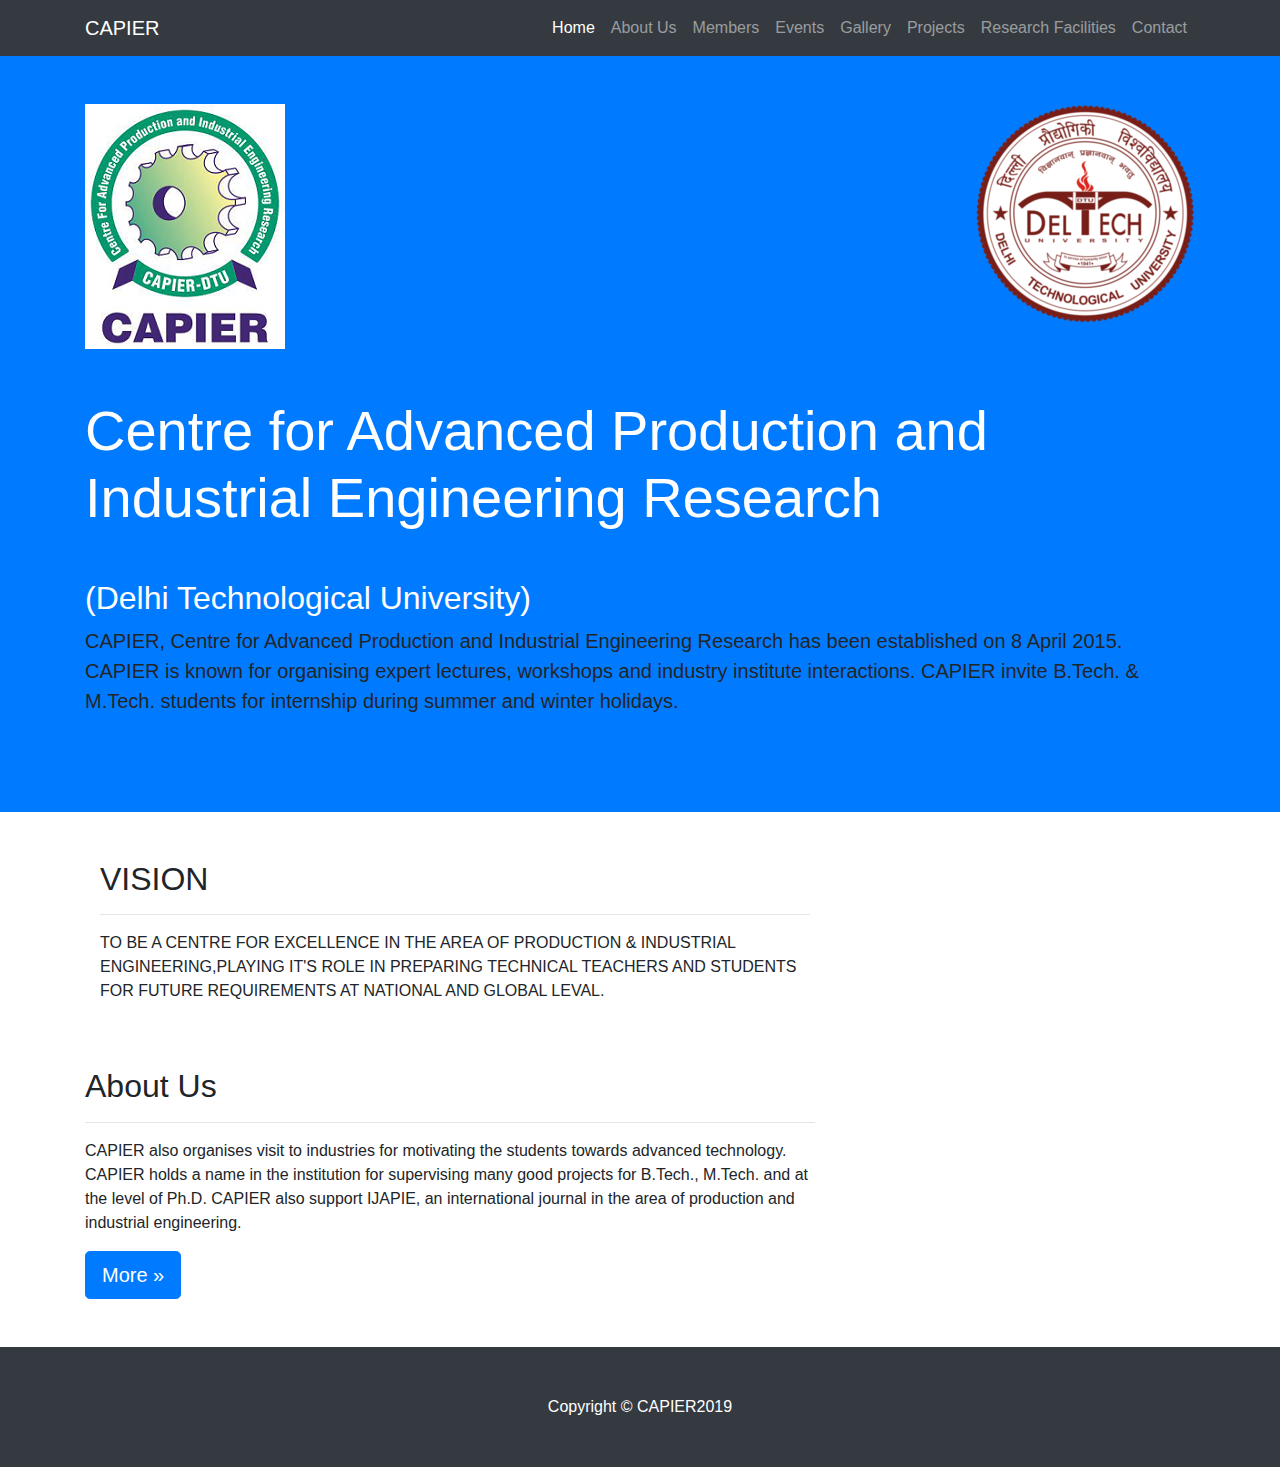
==== index.html @ fe66342f "VISION ADDED" ====
<!DOCTYPE html>
<html lang="en">

<head>

  <meta charset="utf-8">
  <meta name="viewport" content="width=device-width, initial-scale=1, shrink-to-fit=no">
  <meta name="description" content="capier">
  <meta name="author" content="rajat singh">

  <title>CAPIER-2019</title>



  <link rel="stylesheet" href="https://maxcdn.bootstrapcdn.com/bootstrap/4.2.1/css/bootstrap.min.css">
  <link href="https://maxcdn.bootstrapcdn.com/font-awesome/4.4.0/css/font-awesome.min.css" rel="stylesheet" />
  <link href="css/capierstyle.css" rel="stylesheet" type="text/css">



</head>

<body>

  <!-- Navigation -->
  <nav class="navbar navbar-expand-lg navbar-dark bg-dark fixed-top">
    <div class="container ">
      <a class="navbar-brand" href="./index.html">CAPIER</a>
      <button class="navbar-toggler" type="button" data-toggle="collapse" data-target="#navbarResponsive"
        aria-controls="navbarResponsive" aria-expanded="false" aria-label="Toggle navigation">
        <span class="navbar-toggler-icon"></span>
      </button>
      <div class="collapse navbar-collapse" id="navbarResponsive">
        <ul class="navbar-nav ml-auto">
          <li class="nav-item active">
            <a class="nav-link" href="./index.html">Home
            </a>
          </li>
          <li class="nav-item">
            <a class="nav-link" href="aboutus.html">About Us</a>
          </li>
          <li class="nav-item">
            <a class="nav-link" href="#">Members</a>
          </li>
          <li class="nav-item">
            <a class="nav-link" href="events.html">Events</a>
          </li>
          <li class="nav-item">
            <a class="nav-link" href="gallery.html">Gallery</a>
          </li>
          <li class="nav-item">
            <a class="nav-link" href="#">Projects</a>
          </li>
          <li class="nav-item">
            <a class="nav-link" href="#">Research Facilities</a>
          </li>
          <li class="nav-item">
            <a class="nav-link" href="contactus.html">Contact</a>
          </li>
        </ul>
      </div>
    </div>
  </nav>

  <!-- Header -->
  <header class="bg-primary py-5 mb-5">
    <div class="container h-100">
      <div class="row h-100 align-items-center">
        <div class="col-lg-12">
          <img class="img-fluid " src="logo.png" alt="Chania">
          <img class="float-right" src="dtu_logo.png" alt="Chania">

          <h1 class="display-4 text-white mt-5 mb-2">Centre for Advanced Production and Industrial Engineering Research
          </h1>
          <h2 class="display-6 text-white mt-5 mb-2">(Delhi Technological University)</h2>
          <p class="lead mb-5 text-white-50">CAPIER, Centre for Advanced Production and Industrial Engineering Research
            has been
            established on 8 April 2015. CAPIER is known for organising expert lectures, workshops and industry
            institute
            interactions. CAPIER invite B.Tech. & M.Tech. students for internship during summer and winter holidays.</p>
        </div>
      </div>
    </div>
  </header>

  <!-- Page Content -->
  <div class="container">


    <div class="container">

      <div class="row">
        <div class="col-md-8 mb-5">
          <h2>VISION</h2>
          <hr>
          <p>TO BE A CENTRE FOR EXCELLENCE IN THE AREA OF PRODUCTION & INDUSTRIAL ENGINEERING,PLAYING IT'S ROLE IN
            PREPARING TECHNICAL TEACHERS AND STUDENTS FOR FUTURE REQUIREMENTS AT NATIONAL AND GLOBAL LEVAL.</p>
        </div>


      </div>
    </div>
    <div class="row">
      <div class="col-md-8 mb-5">
        <h2>About Us</h2>
        <hr>
        <p>CAPIER also organises visit to industries for motivating the students towards advanced technology. CAPIER
          holds a
          name in the institution for supervising many good projects for B.Tech., M.Tech. and at the level of Ph.D.
          CAPIER also
          support IJAPIE, an international journal in the area of production and industrial engineering.</p>

        <a class="btn btn-primary btn-lg" href="/aboutus.html">More &raquo;</a>
      </div>


    </div>
  </div>


  <footer class="py-5 bg-dark">
    <div class="container">
      <p class="m-0 text-center text-white">Copyright &copy; CAPIER2019</p>
    </div>
    <!-- /.container -->
  </footer>

  <script src="https://ajax.googleapis.com/ajax/libs/jquery/3.3.1/jquery.min.js"></script>
  <script src="https://cdnjs.cloudflare.com/ajax/libs/popper.js/1.14.6/umd/popper.min.js"></script>
  <script src="https://maxcdn.bootstrapcdn.com/bootstrap/4.2.1/js/bootstrap.min.js"></script>


</body>


</html>
---- css/capierstyle.css ----
body {
  padding-top: 56px;
}
/* .footer .container {
  background-color: #CFFEEE;
} */



/* footer {
  background-color:#33b5e5;
} */
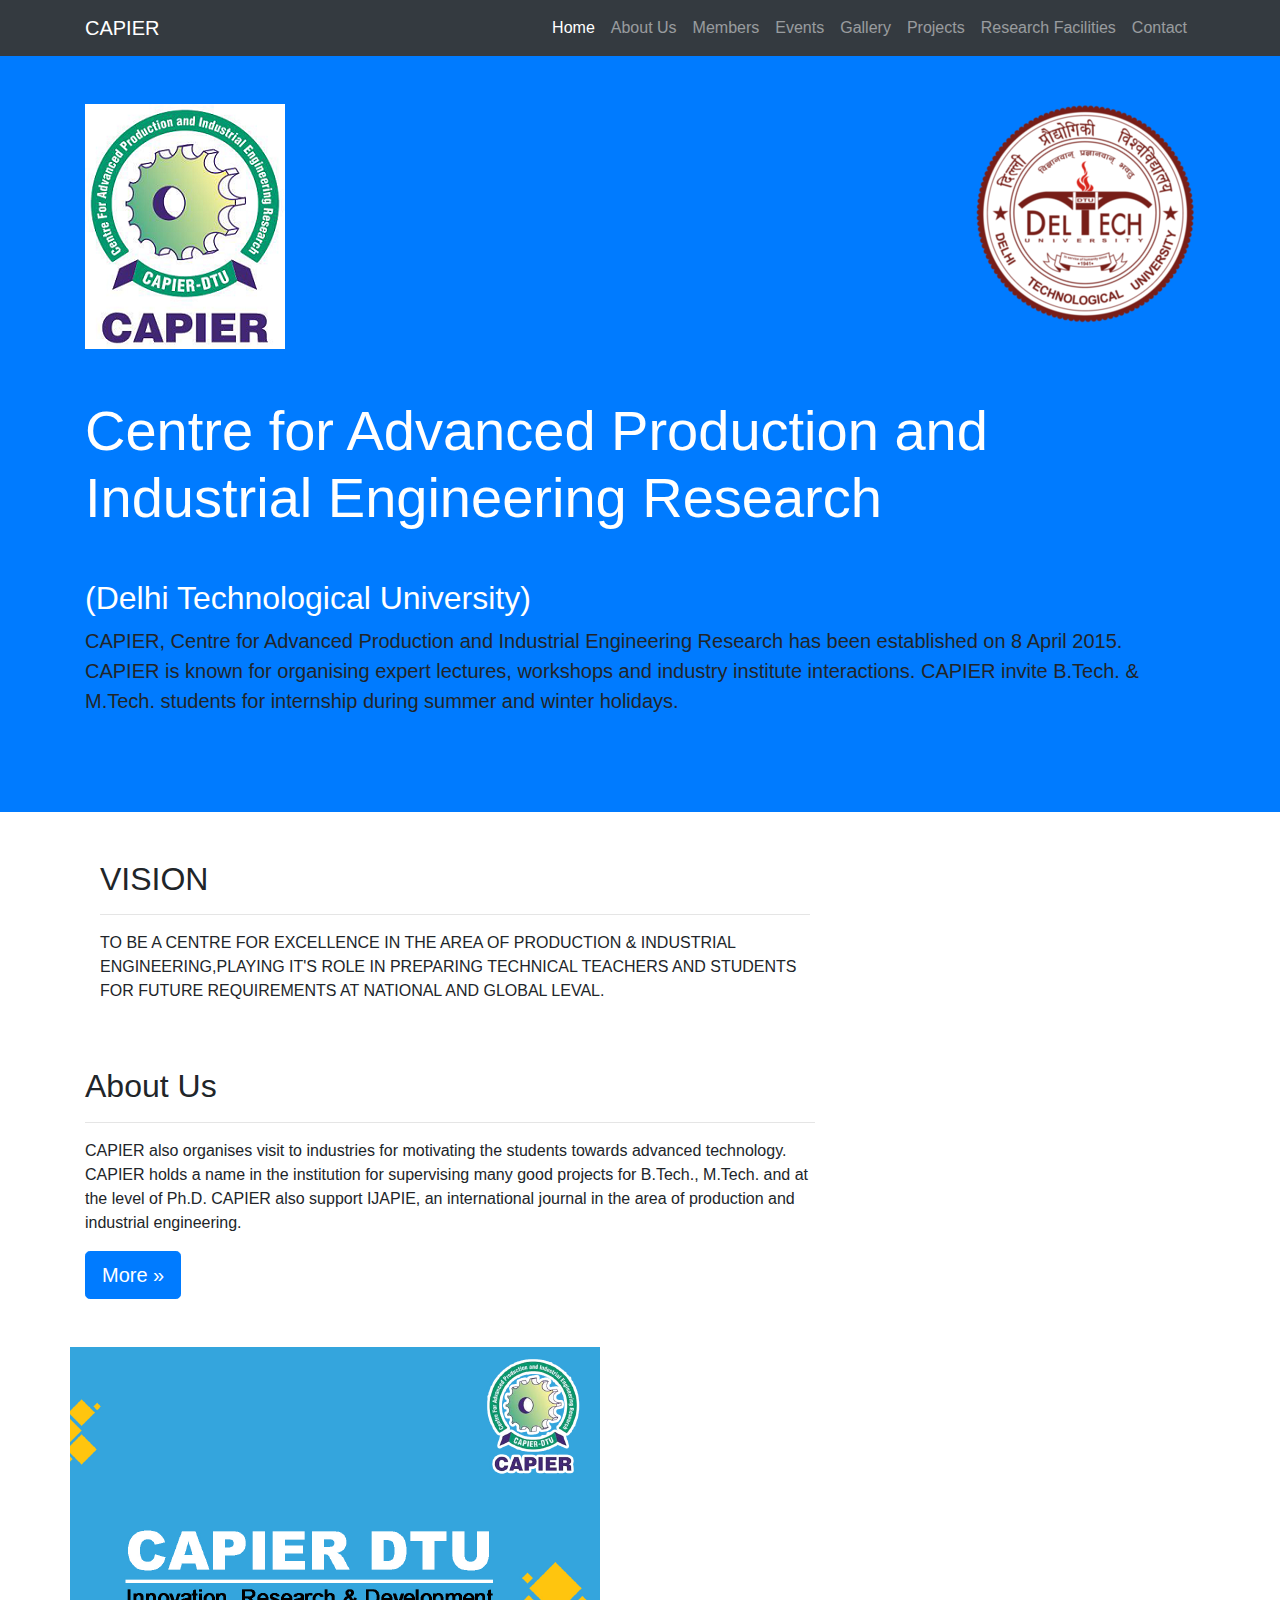
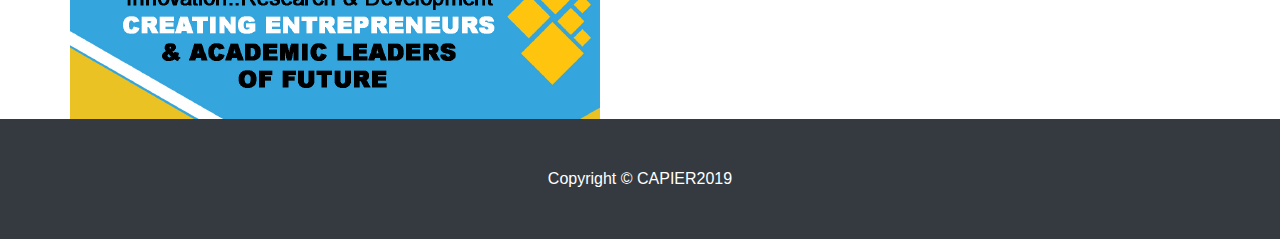
==== commit c4f83684: "members page added" ====
--- a/index.html
+++ b/index.html
@@ -40,7 +40,7 @@
             <a class="nav-link" href="aboutus.html">About Us</a>
           </li>
           <li class="nav-item">
-            <a class="nav-link" href="#">Members</a>
+            <a class="nav-link" href="members.html">Members</a>
           </li>
           <li class="nav-item">
             <a class="nav-link" href="events.html">Events</a>
@@ -73,7 +73,7 @@
           <h1 class="display-4 text-white mt-5 mb-2">Centre for Advanced Production and Industrial Engineering Research
           </h1>
           <h2 class="display-6 text-white mt-5 mb-2">(Delhi Technological University)</h2>
-          <p class="lead mb-5 text-white-50">CAPIER, Centre for Advanced Production and Industrial Engineering Research
+          <p class="lead mb-5 text-green-50">CAPIER, Centre for Advanced Production and Industrial Engineering Research
             has been
             established on 8 April 2015. CAPIER is known for organising expert lectures, workshops and industry
             institute
@@ -95,7 +95,9 @@
           <hr>
           <p>TO BE A CENTRE FOR EXCELLENCE IN THE AREA OF PRODUCTION & INDUSTRIAL ENGINEERING,PLAYING IT'S ROLE IN
             PREPARING TECHNICAL TEACHERS AND STUDENTS FOR FUTURE REQUIREMENTS AT NATIONAL AND GLOBAL LEVAL.</p>
+            
         </div>
+        
 
 
       </div>
@@ -111,7 +113,10 @@
           support IJAPIE, an international journal in the area of production and industrial engineering.</p>
 
         <a class="btn btn-primary btn-lg" href="/aboutus.html">More &raquo;</a>
+        
       </div>
+      <img class="img-fluid" src="capier.png" alt="Chania">
+      
 
 
     </div>
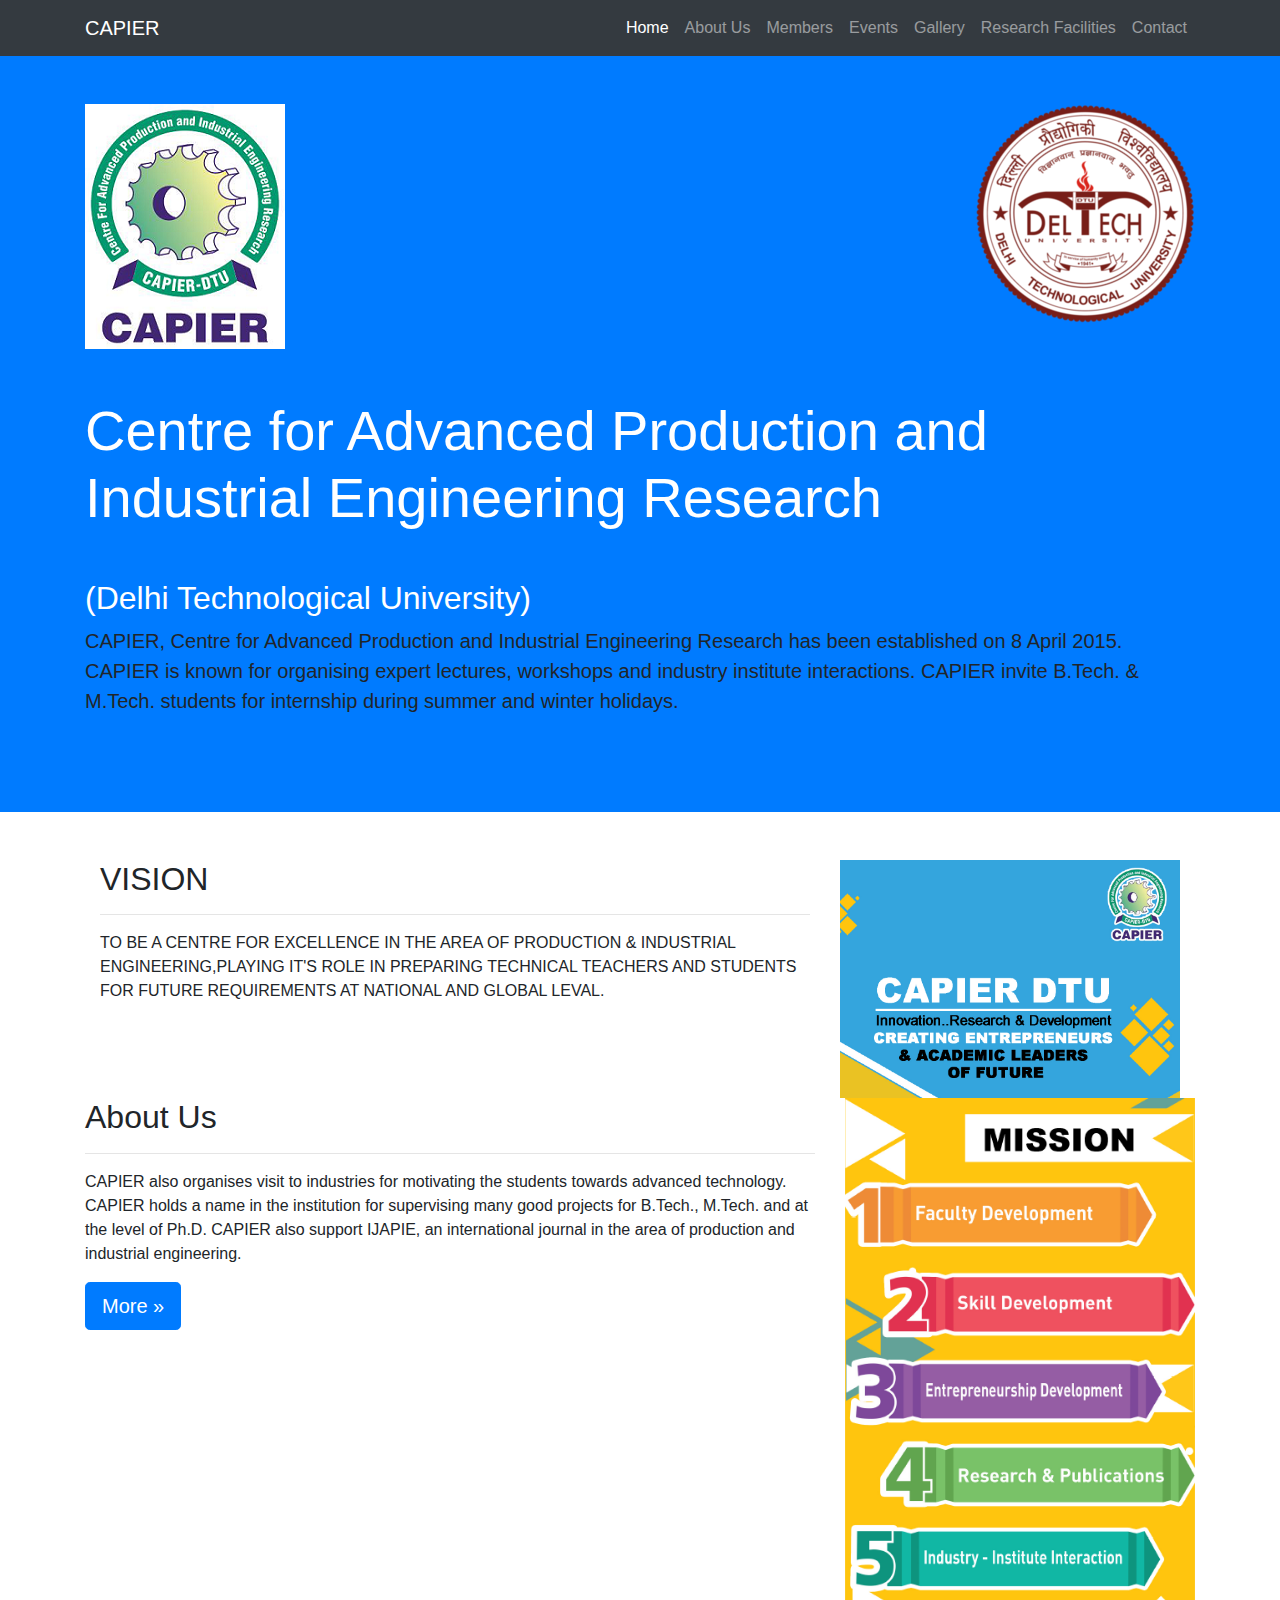
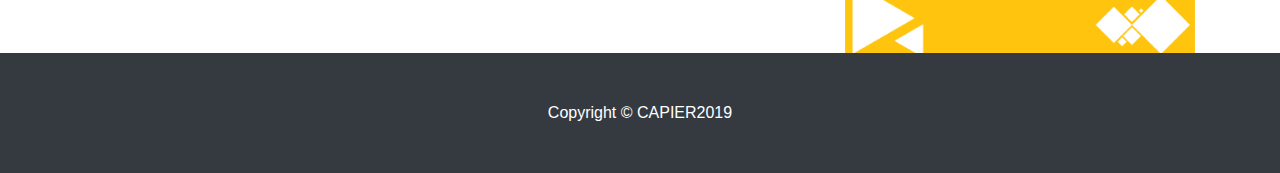
==== commit 4cc22782: "new sections addded" ====
--- a/index.html
+++ b/index.html
@@ -49,9 +49,6 @@
             <a class="nav-link" href="gallery.html">Gallery</a>
           </li>
           <li class="nav-item">
-            <a class="nav-link" href="#">Projects</a>
-          </li>
-          <li class="nav-item">
             <a class="nav-link" href="#">Research Facilities</a>
           </li>
           <li class="nav-item">
@@ -97,11 +94,16 @@
             PREPARING TECHNICAL TEACHERS AND STUDENTS FOR FUTURE REQUIREMENTS AT NATIONAL AND GLOBAL LEVAL.</p>
             
         </div>
+        <div class="col">
+          <img class="img-fluid" src="capier.png" alt="Chania">
+        </div>
         
 
 
       </div>
     </div>
+
+    
     <div class="row">
       <div class="col-md-8 mb-5">
         <h2>About Us</h2>
@@ -115,7 +117,11 @@
         <a class="btn btn-primary btn-lg" href="/aboutus.html">More &raquo;</a>
         
       </div>
-      <img class="img-fluid" src="capier.png" alt="Chania">
+      <div class="col">
+        <img class="img-fluid" src="mission.png">
+      </div>
+
+      
       
 
 
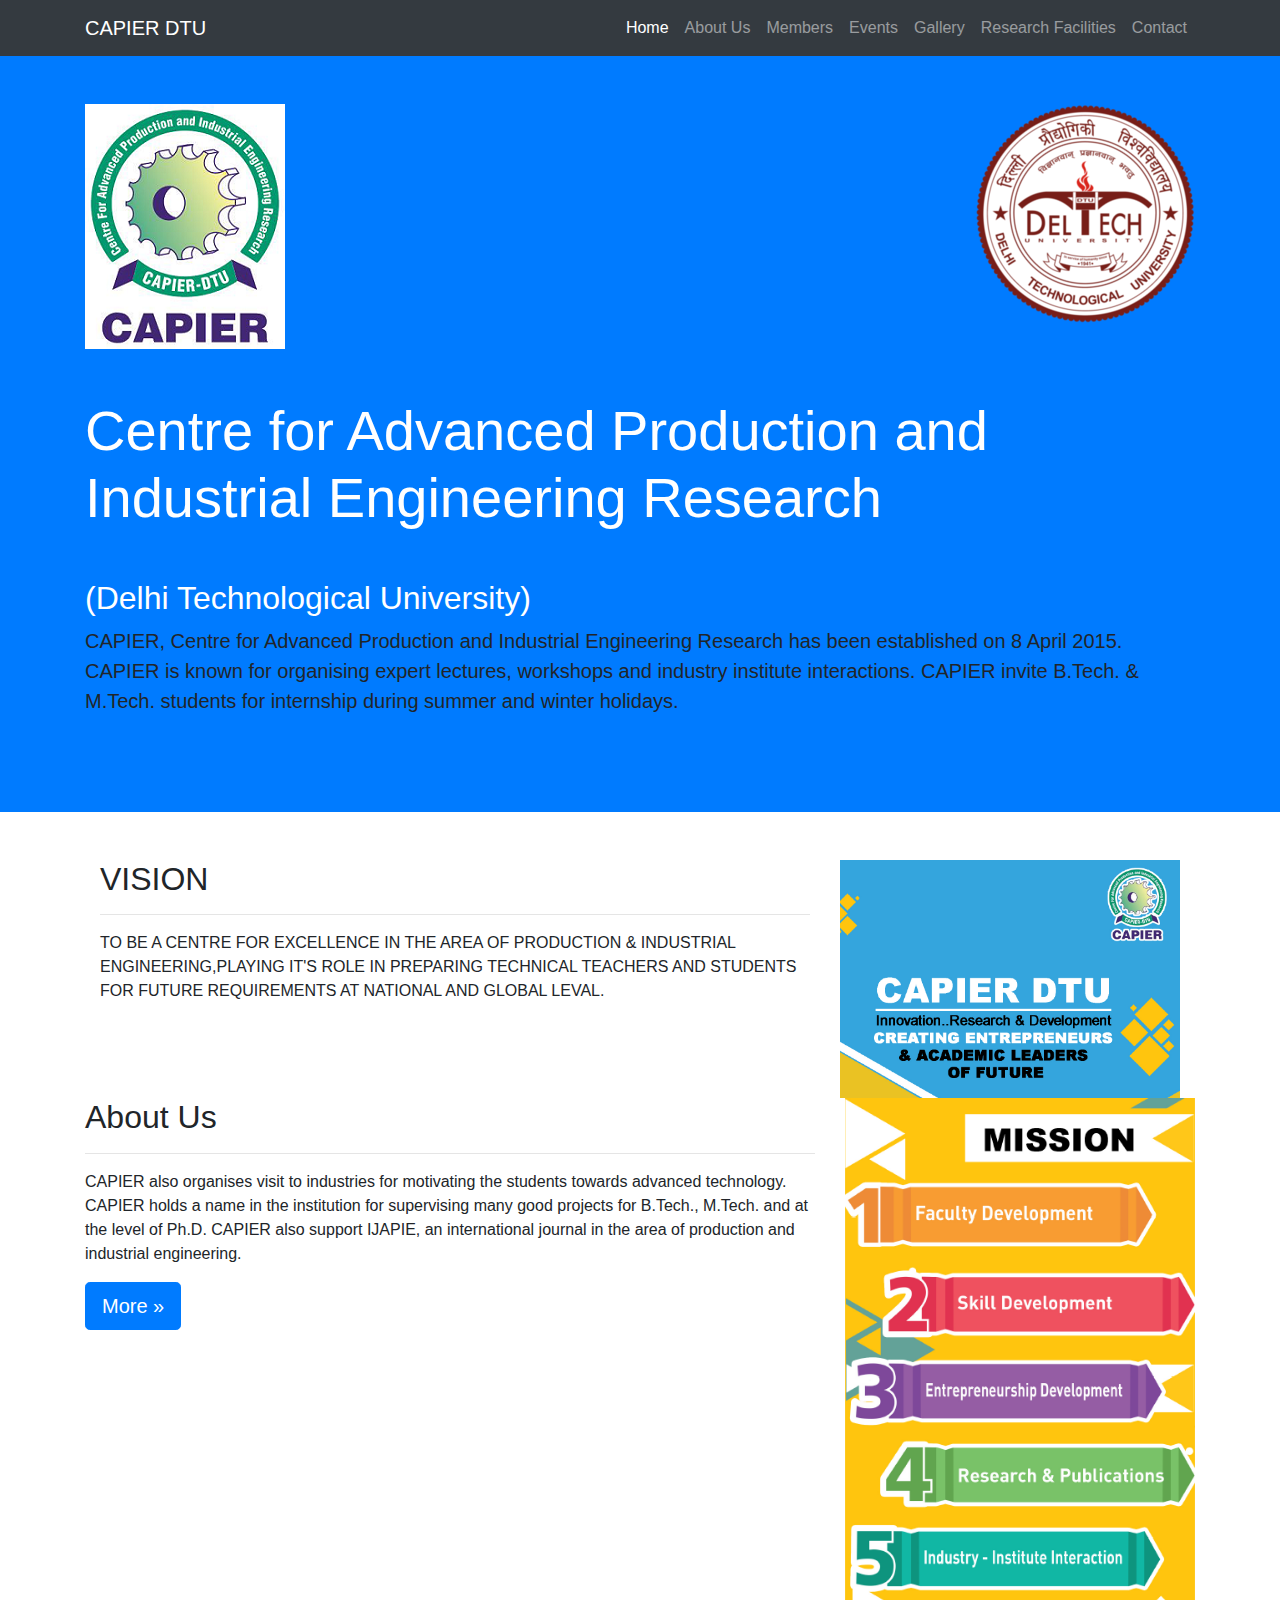
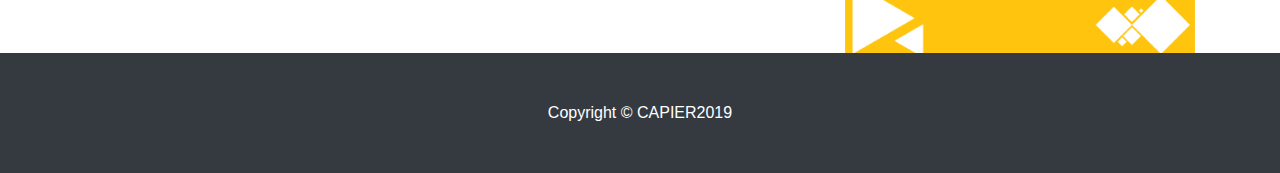
==== commit 6644325d: "changes done" ====
--- a/index.html
+++ b/index.html
@@ -25,7 +25,7 @@
   <!-- Navigation -->
   <nav class="navbar navbar-expand-lg navbar-dark bg-dark fixed-top">
     <div class="container ">
-      <a class="navbar-brand" href="./index.html">CAPIER</a>
+      <a class="navbar-brand" href="./index.html">CAPIER DTU</a>
       <button class="navbar-toggler" type="button" data-toggle="collapse" data-target="#navbarResponsive"
         aria-controls="navbarResponsive" aria-expanded="false" aria-label="Toggle navigation">
         <span class="navbar-toggler-icon"></span>
@@ -49,7 +49,7 @@
             <a class="nav-link" href="gallery.html">Gallery</a>
           </li>
           <li class="nav-item">
-            <a class="nav-link" href="#">Research Facilities</a>
+            <a class="nav-link" href="researcpage.html">Research Facilities</a>
           </li>
           <li class="nav-item">
             <a class="nav-link" href="contactus.html">Contact</a>
@@ -92,18 +92,18 @@
           <hr>
           <p>TO BE A CENTRE FOR EXCELLENCE IN THE AREA OF PRODUCTION & INDUSTRIAL ENGINEERING,PLAYING IT'S ROLE IN
             PREPARING TECHNICAL TEACHERS AND STUDENTS FOR FUTURE REQUIREMENTS AT NATIONAL AND GLOBAL LEVAL.</p>
-            
+
         </div>
         <div class="col">
           <img class="img-fluid" src="capier.png" alt="Chania">
         </div>
-        
+
 
 
       </div>
     </div>
 
-    
+
     <div class="row">
       <div class="col-md-8 mb-5">
         <h2>About Us</h2>
@@ -115,14 +115,14 @@
           support IJAPIE, an international journal in the area of production and industrial engineering.</p>
 
         <a class="btn btn-primary btn-lg" href="/aboutus.html">More &raquo;</a>
-        
+
       </div>
       <div class="col">
         <img class="img-fluid" src="mission.png">
       </div>
 
-      
-      
+
+
 
 
     </div>
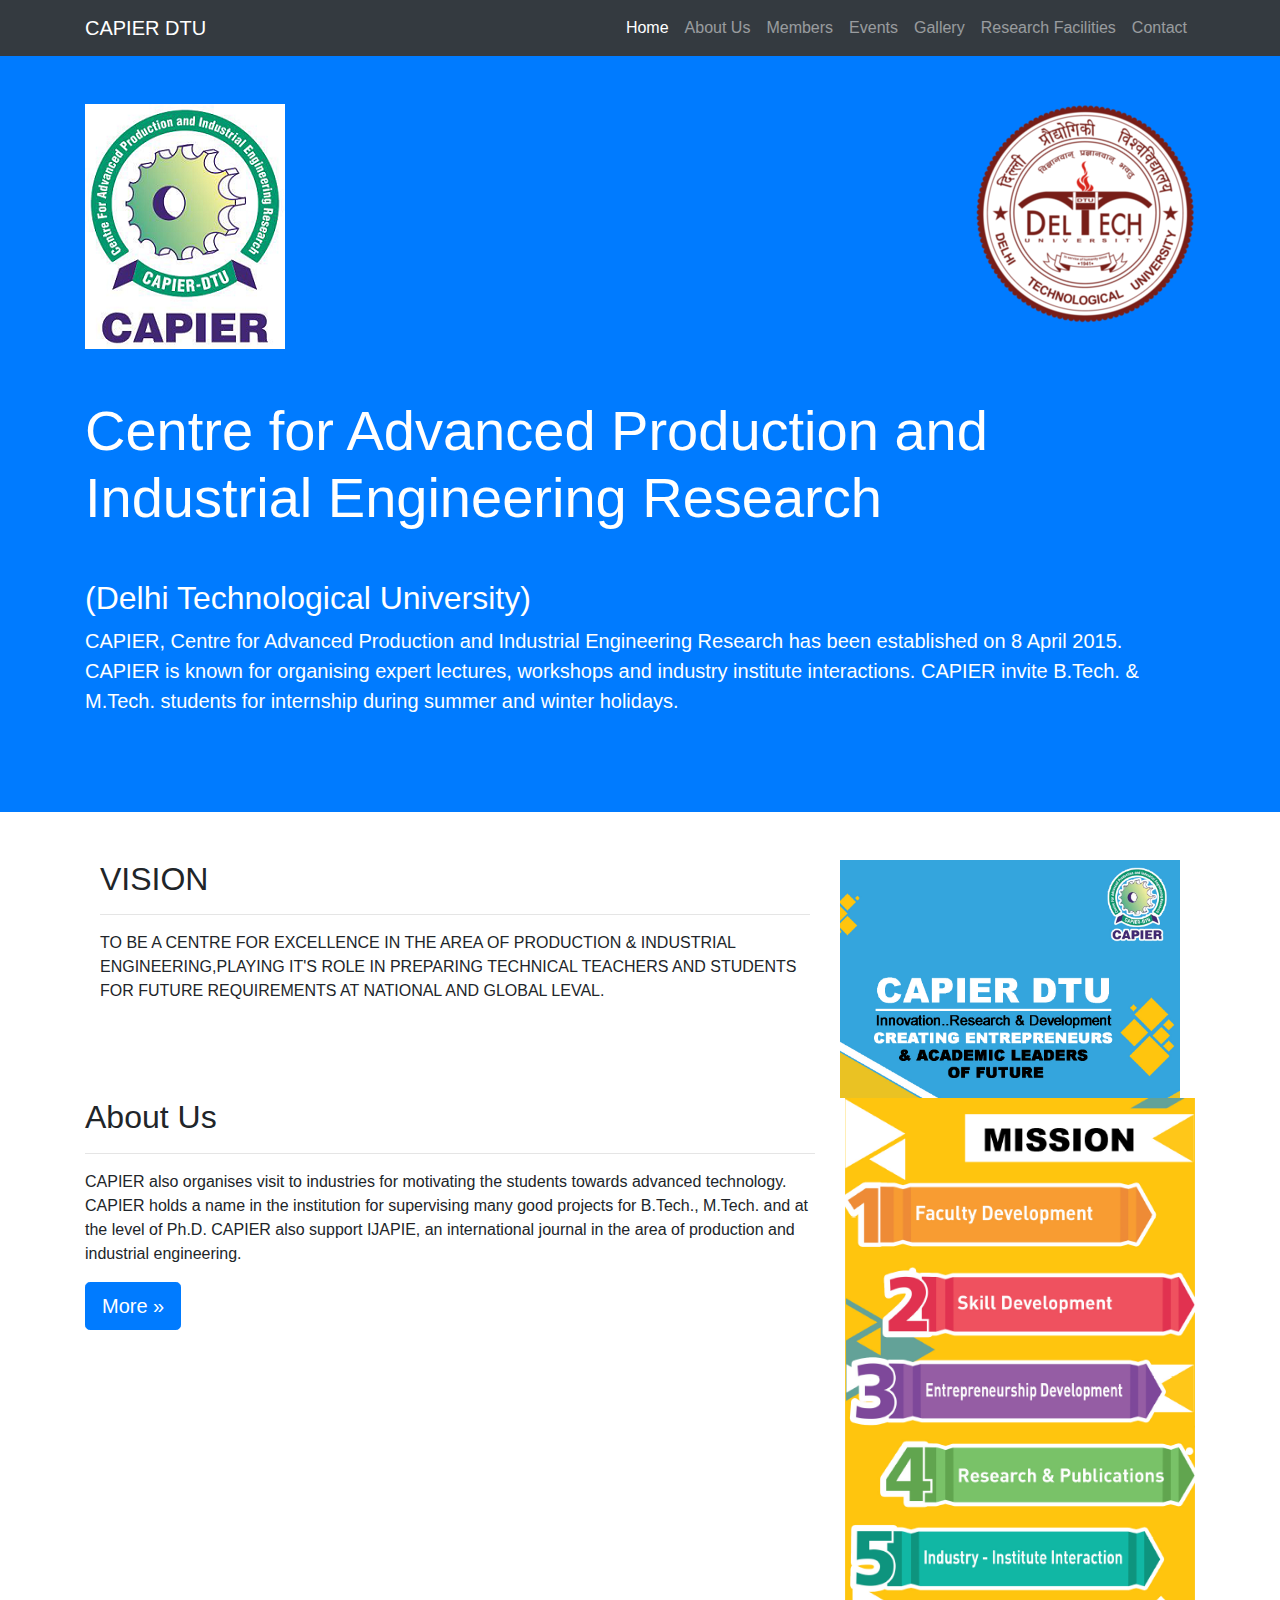
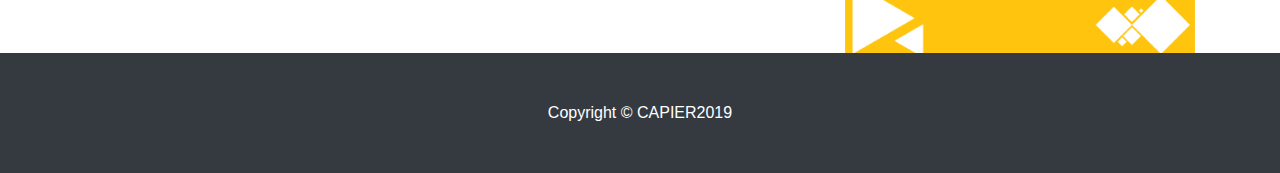
==== commit e1677620: "font color changed" ====
--- a/index.html
+++ b/index.html
@@ -70,7 +70,7 @@
           <h1 class="display-4 text-white mt-5 mb-2">Centre for Advanced Production and Industrial Engineering Research
           </h1>
           <h2 class="display-6 text-white mt-5 mb-2">(Delhi Technological University)</h2>
-          <p class="lead mb-5 text-green-50">CAPIER, Centre for Advanced Production and Industrial Engineering Research
+          <p id="top-desc" class="lead mb-5 text-green-50">CAPIER, Centre for Advanced Production and Industrial Engineering Research
             has been
             established on 8 April 2015. CAPIER is known for organising expert lectures, workshops and industry
             institute
--- a/css/capierstyle.css
+++ b/css/capierstyle.css
@@ -10,4 +10,7 @@
 
 /* footer {
   background-color:#33b5e5;
-} */+} */
+#top-desc{
+  color: white;
+}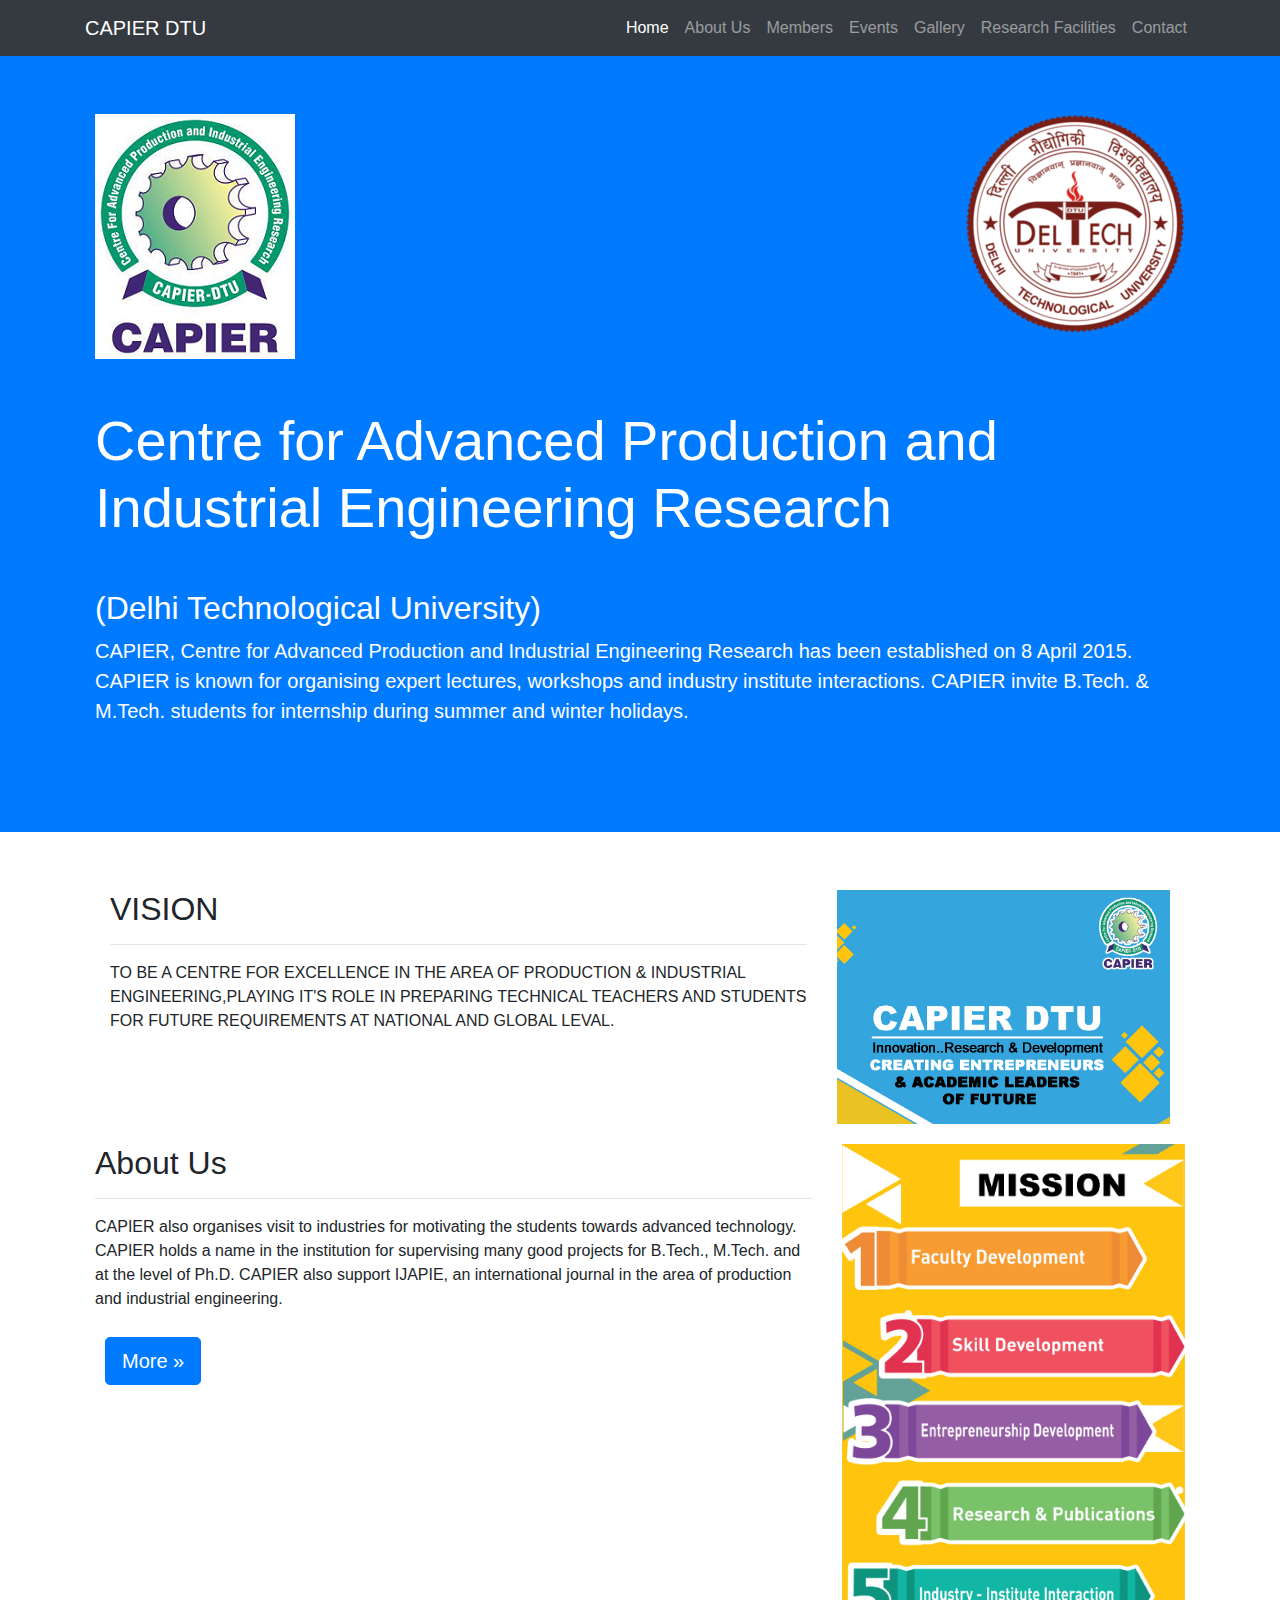
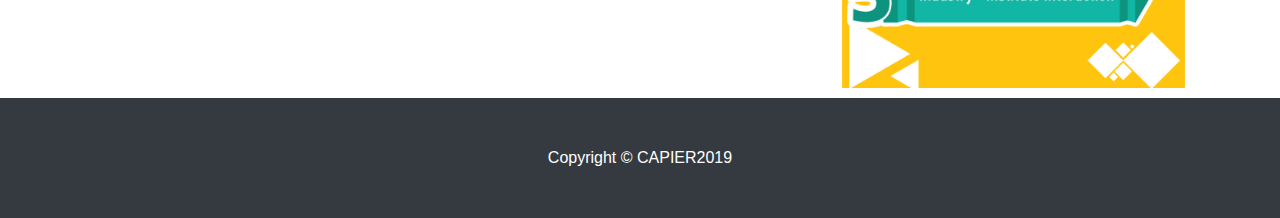
==== commit 0ce842f6: "folder structure improved" ====
--- a/index.html
+++ b/index.html
@@ -37,22 +37,22 @@
             </a>
           </li>
           <li class="nav-item">
-            <a class="nav-link" href="aboutus.html">About Us</a>
+            <a class="nav-link" href="./pages/aboutus.html">About Us</a>
           </li>
           <li class="nav-item">
-            <a class="nav-link" href="members.html">Members</a>
+            <a class="nav-link" href="./pages/members.html">Members</a>
           </li>
           <li class="nav-item">
-            <a class="nav-link" href="events.html">Events</a>
+            <a class="nav-link" href="./pages/events.html">Events</a>
           </li>
           <li class="nav-item">
-            <a class="nav-link" href="gallery.html">Gallery</a>
+            <a class="nav-link" href="./pages/gallery.html">Gallery</a>
           </li>
           <li class="nav-item">
-            <a class="nav-link" href="researcpage.html">Research Facilities</a>
+            <a class="nav-link" href="./pages/researchpage.html">Research Facilities</a>
           </li>
           <li class="nav-item">
-            <a class="nav-link" href="contactus.html">Contact</a>
+            <a class="nav-link" href="./pages/contactus.html">Contact</a>
           </li>
         </ul>
       </div>
@@ -64,8 +64,8 @@
     <div class="container h-100">
       <div class="row h-100 align-items-center">
         <div class="col-lg-12">
-          <img class="img-fluid " src="logo.png" alt="Chania">
-          <img class="float-right" src="dtu_logo.png" alt="Chania">
+          <img class="img-fluid " src="./assets/images/logo.png" alt="Chania">
+          <img class="float-right" src="./assets/images/dtu_logo.png" alt="Chania">
 
           <h1 class="display-4 text-white mt-5 mb-2">Centre for Advanced Production and Industrial Engineering Research
           </h1>
@@ -95,7 +95,7 @@
 
         </div>
         <div class="col">
-          <img class="img-fluid" src="capier.png" alt="Chania">
+          <img class="img-fluid" src="./assets/images/capier.png" alt="Chania">
         </div>
 
 
@@ -114,11 +114,11 @@
           CAPIER also
           support IJAPIE, an international journal in the area of production and industrial engineering.</p>
 
-        <a class="btn btn-primary btn-lg" href="/aboutus.html">More &raquo;</a>
+        <a class="btn btn-primary btn-lg" href="./pages/aboutus.html">More &raquo;</a>
 
       </div>
       <div class="col">
-        <img class="img-fluid" src="mission.png">
+        <img class="img-fluid" src="./assets/images/mission.png">
       </div>
 
 
--- a/css/capierstyle.css
+++ b/css/capierstyle.css
@@ -13,4 +13,10 @@
 } */
 #top-desc{
   color: white;
+}
+.row{
+  padding:10px;
+}
+.btn-primary{
+  margin: 10px;
 }